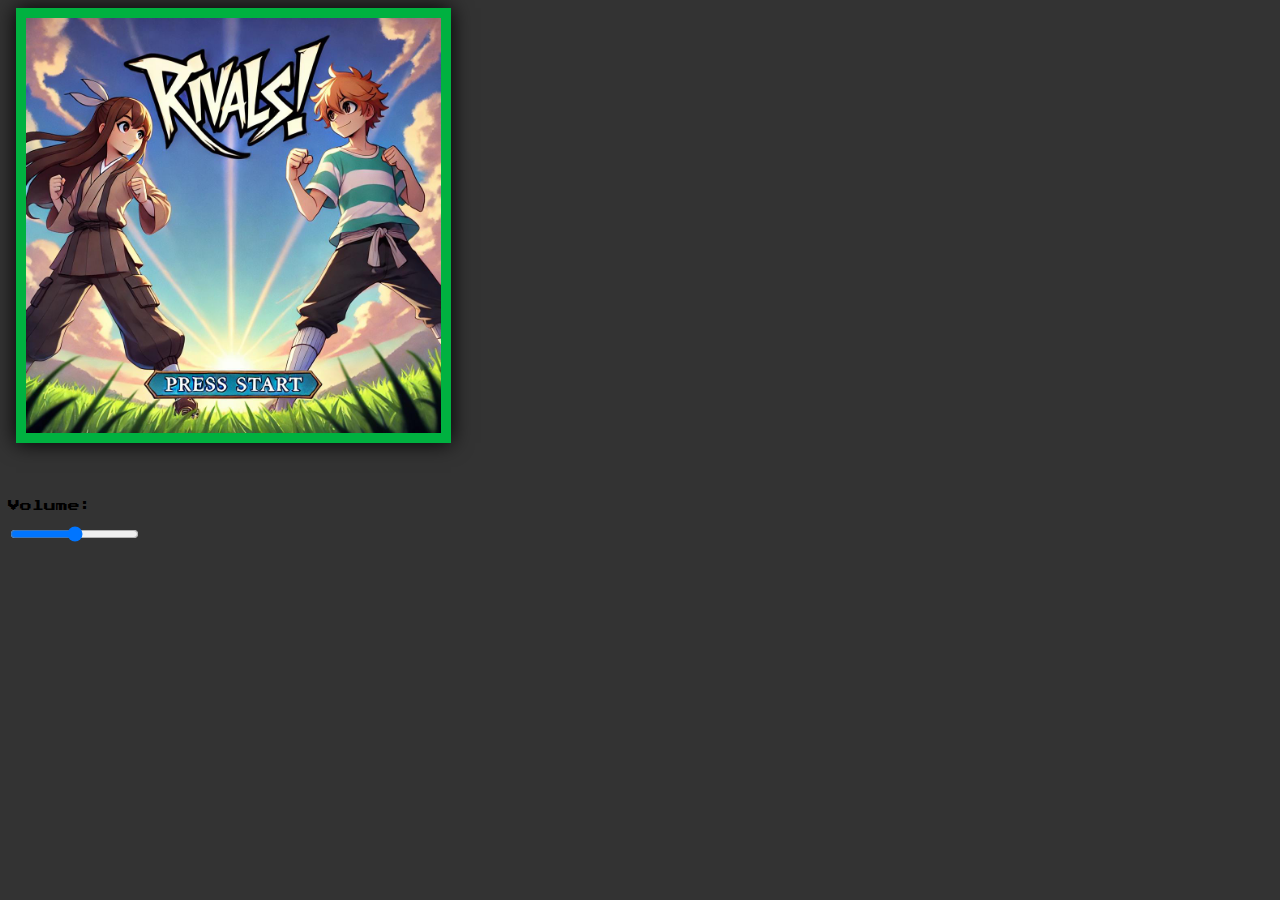
==== index.html @ 9e893f6f "title music plays on page load" ====
<!DOCTYPE html>
<html lang="en">
<head>
    <link rel="preconnect" href="https://fonts.googleapis.com">
    <link rel="preconnect" href="https://fonts.gstatic.com" crossorigin>
    <link href="https://fonts.googleapis.com/css2?family=Press+Start+2P&display=swap" rel="stylesheet">
    <meta charset="UTF-8">
    <meta name="viewport" content="width=device-width, initial-scale=1.0">
    <script src="https://unpkg.com/axios/dist/axios.min.js"></script>
    <script defer src="script.js"></script>
    <link rel="stylesheet" href="styles.css">
    <title>Pokémon: RIVALS!</title>
</head>
<body>

    <button id="titleScreen">
        <img src="Rivals_title_screen.jpeg" id="titleScreenImage">
    </button>
    
    <div id="optnsContainer" class="inactive">
   
        <div id="pokeAndBPContainer">
   
            <button id="pokemonButton">Pokemon</button>
            <button id="backpackButton">Backpack</button>
   
        </div>
   
        <button id="restartButton">Restart</button>
   
    </div>
   
    <div id="mainScreen" class="inactive">
   
        <h2 id="textBox" class="inactive"></h2>
   
        <div id="starterSelectContainer" class="inactive">
   
            <button id="lillipupSelect">Lillipup</button>
            <button id="rockruffSelect">Rockruff</button>
            <button id="yamperSelect">Yamper</button>

        </div>

        <div id = "starterHighlights">

            <div id="yamperHighlight" class="inactive">
                <h1 id="yamperH1">Yamper</h1>
                <span id="yamperSpan">Electric</span>
                <p id="yamperP">Yamper has an organ in its body that generates electricity, 
                    and this organ is activated when Yamper runs around. 
                    Yamper can't store the electricity it generates, so it's 
                    often seen running around with electric sparks crackling 
                    around it.</p>
                <div id="yamperList">
                    <ul>
                        <li class="yamperStats">Hp: 59</li>
                        <li class="yamperStats">Atk: 45</li>
                        <li class="yamperStats">Def: 50</li>
                        <li class="yamperStats">Sp. Atk: 40</li>
                        <li class="yamperStats">Sp. Def: 50</li>
                        <li class="yamperStats">Speed: 26</li>
                    </ul>
                    <img id="yamperPic" src="https://raw.githubusercontent.com/PokeAPI/sprites/master/sprites/pokemon/other/showdown/835.gif"/>
                </div>    
            </div>

            <div id="lillipupHighlight" class="inactive">
                <h1 id="lillipupH1">Lillipup</h1>
                <span id="lillipupSpan">Normal</span>
                <p id="lillipupP">This Pokémon is courageous but also cautious. 
                    It uses the soft fur covering its face to collect information 
                    about its surroundings.</p>
                <div id="lillipupList">
                    <ul>
                        <li class="lillipupStats">Hp: 45</li>
                        <li class="lillipupStats">Atk: 60</li>
                        <li class="lillipupStats">Def: 45</li>
                        <li class="lillipupStats">Sp. Atk: 25</li>
                        <li class="lillipupStats">Sp. Def: 45</li>
                        <li class="lillipupStats">Speed: 55</li>
                    </ul>
                    <img id="lillipupPic" src="https://raw.githubusercontent.com/PokeAPI/sprites/master/sprites/pokemon/other/showdown/506.gif"/>
                </div>
            </div>

            <div id="rockruffHighlight" class="inactive">
                <h1 id="rockruffH1">Rockruff</h1>
                <span id="rockruffSpan">Rock</span>
                <p id="rockruffP">Rockruff has an excellent sense of smell, and 
                    once it has smelled an odor, it doesn’t forget it! There are 
                    tales of these Pokémon getting separated from their Trainers, 
                    then using the faintest traces of their scent to track them 
                    for days until they are reunited!</p>
                <div id="rockruffList">
                    <ul>
                        <li class="rockruffStats">Hp: 45</li>
                        <li class="rockruffStats">Atk: 65</li>
                        <li class="rockruffStats">Def: 40</li>
                        <li class="rockruffStats">Sp. Atk: 30</li>
                        <li class="rockruffStats">Sp. Def: 40</li>
                        <li class="rockruffStats">Speed: 60</li>
                    </ul>
                    <img id="rockruffPic" src="https://raw.githubusercontent.com/PokeAPI/sprites/master/sprites/pokemon/other/showdown/744.gif"/>
                </div>
            </div>

        </div>
   
        <div id="nameYourStarter" class="inactive">
   
            <h3 id="youHaveSelected">Congratulations!</h3>
            <input type="text" id="nameInput" placeholder="What is its name?"/>
   
        </div>
   
        <div id="selectionCongrats" class="inactive">
   
            <button id="okCongrats">OK</button>
   
        </div>
   
        <div id="fightButtonContainer" class="inactive">
   
            <button id="fightButton">FIGHT RIVAL!</button>
   
        </div>

        <div id="fightWindow" class="inactive">

            <div id="opponentSpriteContainer" class="spriteContainer">

                <img id="opponentSprite" class="sprite" src=""/>

                <div id="opponentStatBlock">
                    <h5 id="opponentHP">Opponent HP: 0/0</h5>
                </div>

            </div>

            <div id="playerSpriteContainer" class="spriteContainer">

                <img id="playerSprite" class="sprite" src=""/>

                <div id="playerStatBlock">
                    <h4 id="playerHP">Player HP: 0/0</h4>
                </div>

            </div>

        </div>

        <div id="fightOptnsContainer" class="inactive">

            <button id="attackBtn">Attack!</button>

            <button id="fleeBtn">Flee!</button>

        </div>

    </div>
    <div>
        <h3>Volume:</h3>
        <input type="range" id="volumeSlider" min="0" max="1" step="0.01" value="0.5">
    </div>
</body>
</html>
---- styles.css ----
/* Targeting all elements, box-sizing instructs browser to include border and padding in its width and height */
*, ::before, ::after {
    box-sizing:border-box;
    font-family: "Press Start 2P", system-ui;
    font-weight: 200;
    font-style: normal;
    font-size: 12px;
}  

button:hover {
    cursor: pointer;
}


#optnsContainer {
    display:flex;
    justify-content: space-between;
    height: 45px;
    width: 95%;
    margin-left: 2%;
}

#optionsContainer > button {
    height: 100px;
}

#titleScreen {
    display: flex;
    margin-left: auto;
    margin-right: auto;
    padding: 0;
    border: none;
    background: none;
    cursor: pointer;
    box-shadow: 0px 0px 20px black;
}

#yamperList {
    display: flex;
    justify-content: space-around;
}

#yamperList > img {
    width: 30%;
    height: auto;
}

#lillipupList {
    display: flex;
    justify-content: space-around;
}

#lillipupList > img {
    width: 30%;
    height: auto;
}

#rockruffList {
    display: flex;
    justify-content: space-around;
}

#rockruffList > img {
    width: 30%;
    height: auto;
}

#titleScreenImage {
    width: 100%;
    height: 100%;
    object-fit: cover;
    max-width: 435px;
    max-height: 1000px;
    border-style: solid;
    border-width: 10px;
    border-color: #00b140;
}


body {
    background-color: #333;
    width: 450px
}

#mainScreen {
    display: flex;
    background-color: #00230d;
    color: #00b140;
    text-shadow: 2px 2px 2px black;
    padding: 15px;
    width: 450px;
    height: 600px;
    flex-direction: column;
    border-width: 5px;
    border-style: solid;
    box-shadow: 2px 2px 2px black;
}

#textBox {
    display:flex;
    word-spacing: 7px;
}

#starterSelectContainer {
    display: flex;
    justify-content: space-between;
    height: fit-content;
}
#starterSelectContainer > button {
    display:flex;
    background-color: #005620;
    height: 40px;
    justify-content: center;
    align-items: center;
}

#starterSelectContainer > button:hover {
    background-color: #008230;
}

#selectionCongrats {
    width: 100%;
    overflow:auto;
}

#pokeAndBPContainer {
    display:flex;
    width:225px;
    justify-content: space-between;
    flex-direction: row;
}

#opponentSprite {
    width:65px;
    margin-left: 290px;   
}

#opponentStatBlock {
    text-align: right;
}

.sprite {
    cursor: pointer;
}

#playerSprite {
    width:100px;
    justify-content: left;
}

#playerStatBlock {
    text-align: left;
}

#fightOptnsContainer {
    display: flex;
    text-align: center;
    justify-content: space-around;
    height: 7%;
}

/* Hide all closed screens and elements within them. 
Disable this class on an element when an event opens it.
Enable it when an event closes it. */

.inactive * {
    display: none !important;
}
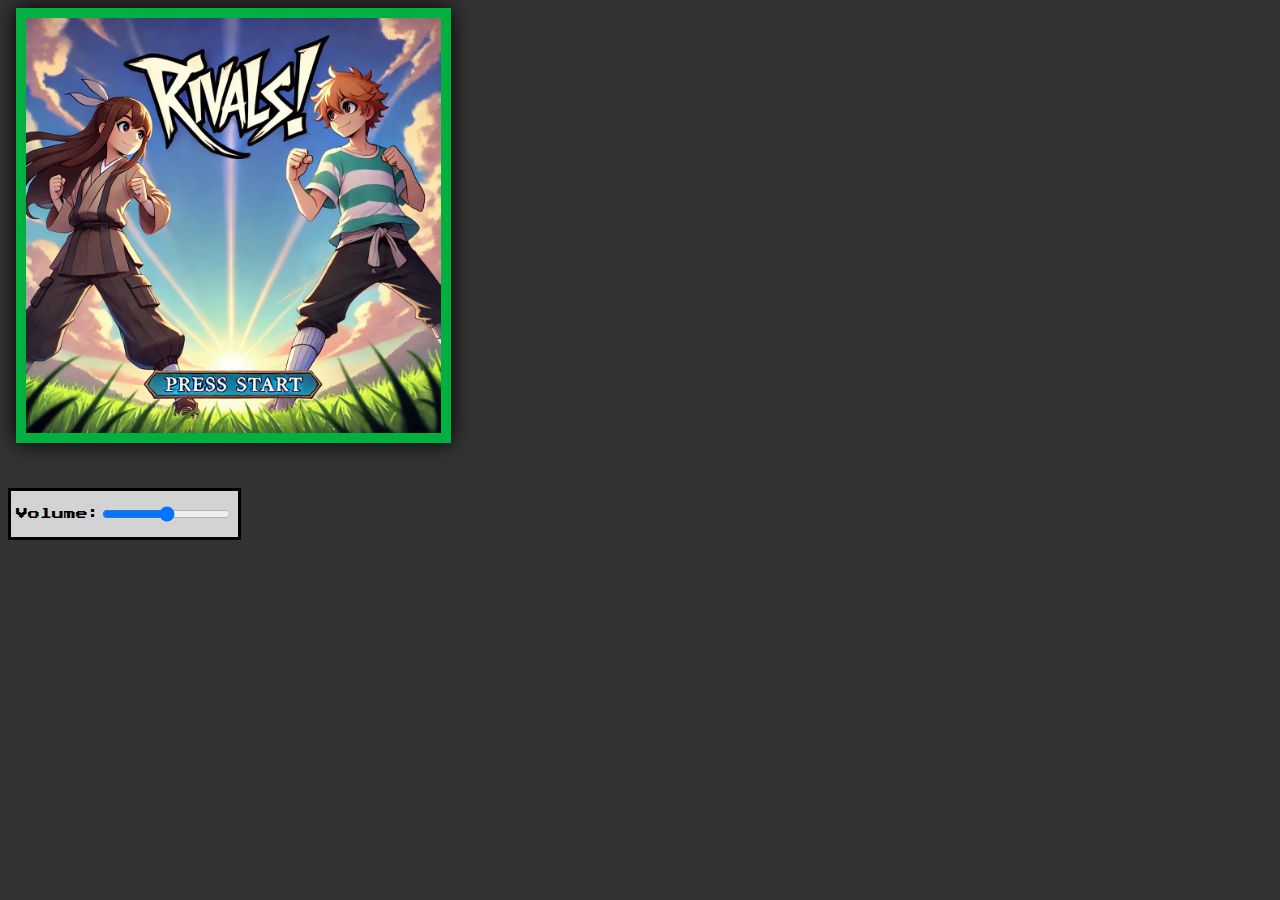
==== commit cd66d862: "Implement winning conditions and level up mechanics" ====
--- a/index.html
+++ b/index.html
@@ -14,14 +14,14 @@
 <body>
 
     <button id="titleScreen">
-        <img src="Rivals_title_screen.jpeg" id="titleScreenImage">
+        <img src="Pictures/Rivals_title_screen.jpeg" id="titleScreenImage">
     </button>
     
     <div id="optnsContainer" class="inactive">
    
         <div id="pokeAndBPContainer">
    
-            <button id="pokemonButton">Pokemon</button>
+            <button id="pokemonButton">Pokémon</button>
             <button id="backpackButton">Backpack</button>
    
         </div>
@@ -159,7 +159,7 @@
         </div>
 
     </div>
-    <div>
+    <div id="volumeContainer">
         <h3>Volume:</h3>
         <input type="range" id="volumeSlider" min="0" max="1" step="0.01" value="0.5">
     </div>
--- a/styles.css
+++ b/styles.css
@@ -43,6 +43,7 @@
 #yamperList > img {
     width: 30%;
     height: auto;
+    filter: hue-rotate(100deg) brightness(0.7) saturate(2);
 }
 
 #lillipupList {
@@ -53,6 +54,7 @@
 #lillipupList > img {
     width: 30%;
     height: auto;
+    filter: hue-rotate(100deg) brightness(0.7) saturate(2);
 }
 
 #rockruffList {
@@ -63,6 +65,7 @@
 #rockruffList > img {
     width: 30%;
     height: auto;
+    filter: hue-rotate(100deg) brightness(0.7) saturate(2);
 }
 
 #titleScreenImage {
@@ -133,6 +136,7 @@
 #opponentSprite {
     width:65px;
     margin-left: 290px;   
+    filter: hue-rotate(100deg) brightness(0.7) saturate(2);
 }
 
 #opponentStatBlock {
@@ -146,6 +150,7 @@
 #playerSprite {
     width:100px;
     justify-content: left;
+    filter: hue-rotate(100deg) brightness(0.7) saturate(2);
 }
 
 #playerStatBlock {
@@ -159,6 +164,15 @@
     height: 7%;
 }
 
+#volumeContainer {
+    display: flex;
+    width: fit-content;
+    padding: 5px;
+    border-width: 3px;
+    border-style: solid;
+    background-color: lightgray;
+}
+
 /* Hide all closed screens and elements within them. 
 Disable this class on an element when an event opens it.
 Enable it when an event closes it. */
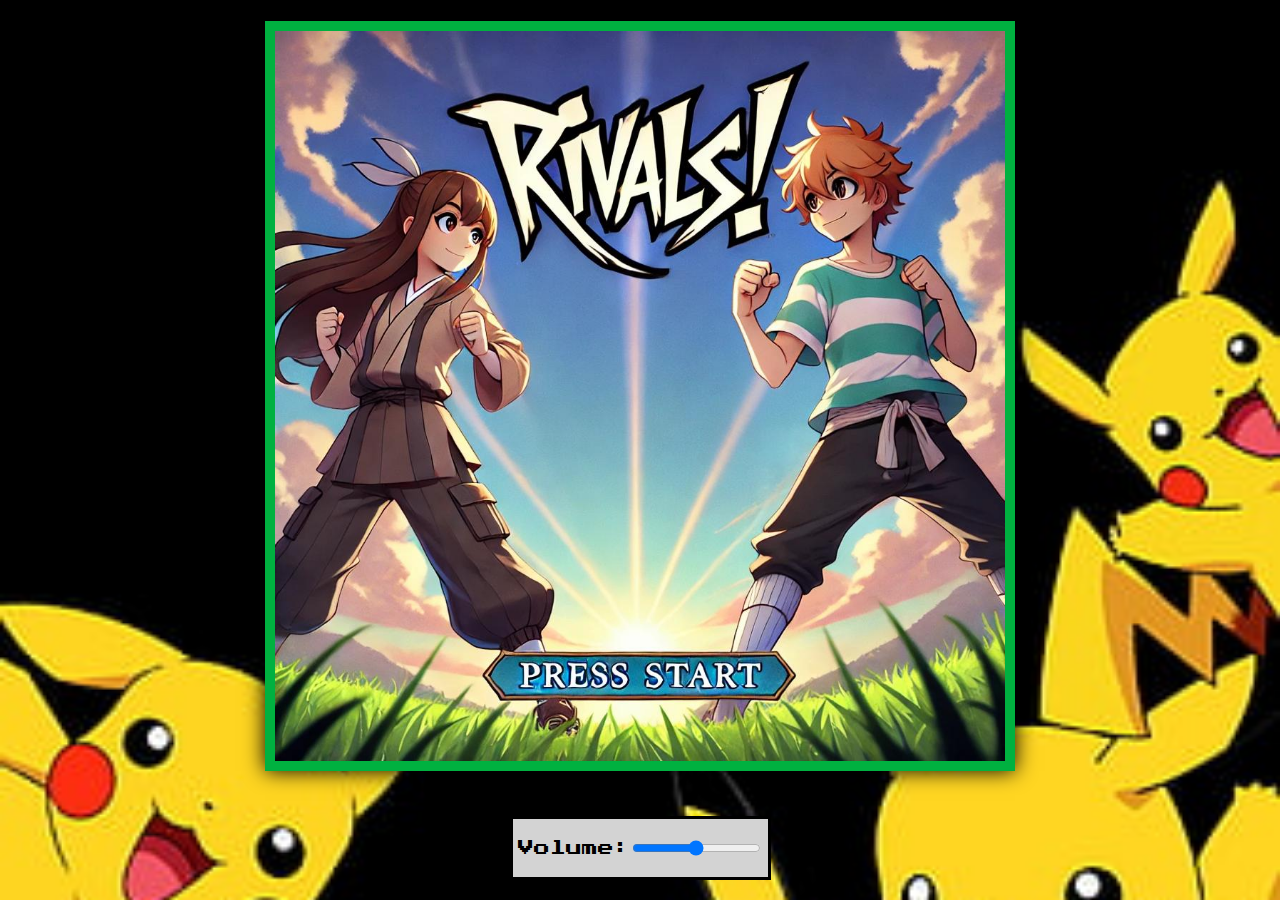
==== commit 9249d71e: "center main screen" ====
--- a/index.html
+++ b/index.html
@@ -13,9 +13,11 @@
 </head>
 <body>
 
-    <button id="titleScreen">
-        <img src="Pictures/Rivals_title_screen.jpeg" id="titleScreenImage">
-    </button>
+    <div id="titleScreenContainer">
+        <button id="titleScreen">
+            <img src="Pictures/Rivals_title_screen.jpeg" id="titleScreenImage">
+        </button>
+    </div>
     
     <div id="optnsContainer" class="inactive">
    
--- a/styles.css
+++ b/styles.css
@@ -1,3 +1,5 @@
+
+
 /* Targeting all elements, box-sizing instructs browser to include border and padding in its width and height */
 *, ::before, ::after {
     box-sizing:border-box;
@@ -7,6 +9,13 @@
     font-size: 12px;
 }  
 
+@media screen and (min-width: 500px) {
+
+    *, ::before, ::after {
+        font-size: 16px;
+    }
+}
+
 button:hover {
     cursor: pointer;
 }
@@ -43,7 +52,7 @@
 #yamperList > img {
     width: 30%;
     height: auto;
-    filter: hue-rotate(100deg) brightness(0.7) saturate(2);
+    filter: hue-rotate(100deg) brightness(0.6) saturate(1.5);
 }
 
 #lillipupList {
@@ -54,7 +63,7 @@
 #lillipupList > img {
     width: 30%;
     height: auto;
-    filter: hue-rotate(100deg) brightness(0.7) saturate(2);
+    filter: hue-rotate(100deg) brightness(0.6) saturate(1.5);
 }
 
 #rockruffList {
@@ -65,10 +74,17 @@
 #rockruffList > img {
     width: 30%;
     height: auto;
-    filter: hue-rotate(100deg) brightness(0.7) saturate(2);
+    filter: hue-rotate(100deg) brightness(0.6) saturate(1.5);
+}
+
+#titleScreenContainer {
+    display: flex;
+    justify-content: center;
 }
 
 #titleScreenImage {
+    display:flex;
+    justify-content: center;
     width: 100%;
     height: 100%;
     object-fit: cover;
@@ -79,10 +95,39 @@
     border-color: #00b140;
 }
 
+img {
+    transition: filter 0.3s ease;
+  }
+  
+  img:hover {
+    filter: brightness(110%) contrast(90%);
+  }
+
+
+@media screen and (min-width: 500px) {
+    #titleScreenImage {
+        max-width: 750px;
+        max-height: auto;
+    }
+}
+
 
 body {
-    background-color: #333;
-    width: 450px
+    display: flex;
+    flex-direction: column;
+    justify-content: center;
+    align-items: center;
+    background-image: url('Pictures/backgroundPikachu.jpg');
+    background-size: cover;
+    background-position: center;
+    height: 100vh;
+    margin: 0;
+}
+
+@media screen and (min-width: 500px) {
+    body {
+        width: 100%;
+    }
 }
 
 #mainScreen {
@@ -98,6 +143,14 @@
     border-style: solid;
     box-shadow: 2px 2px 2px black;
 }
+  
+
+@media screen and (min-width: 500px) {
+    #mainScreen {
+        width: 750px;
+        height: 750px;
+    }
+}
 
 #textBox {
     display:flex;
@@ -133,10 +186,20 @@
     flex-direction: row;
 }
 
+@media screen and (min-width: 500px) {
+    #pokeAndBPContainer {
+        width: 450px;
+        justify-content: space-around;
+    }
+
+    #restartButton {
+        width: 250px;
+    }
+}
 #opponentSprite {
     width:65px;
-    margin-left: 290px;   
-    filter: hue-rotate(100deg) brightness(0.7) saturate(2);
+    margin-left: 550px;   
+    filter: hue-rotate(100deg) brightness(0.6) saturate(1.5);
 }
 
 #opponentStatBlock {
@@ -149,8 +212,9 @@
 
 #playerSprite {
     width:100px;
+    margin-left: 100px;
     justify-content: left;
-    filter: hue-rotate(100deg) brightness(0.7) saturate(2);
+    filter: hue-rotate(100deg) brightness(0.6) saturate(1.5);
 }
 
 #playerStatBlock {
@@ -179,4 +243,5 @@
 
 .inactive * {
     display: none !important;
-}+}
+
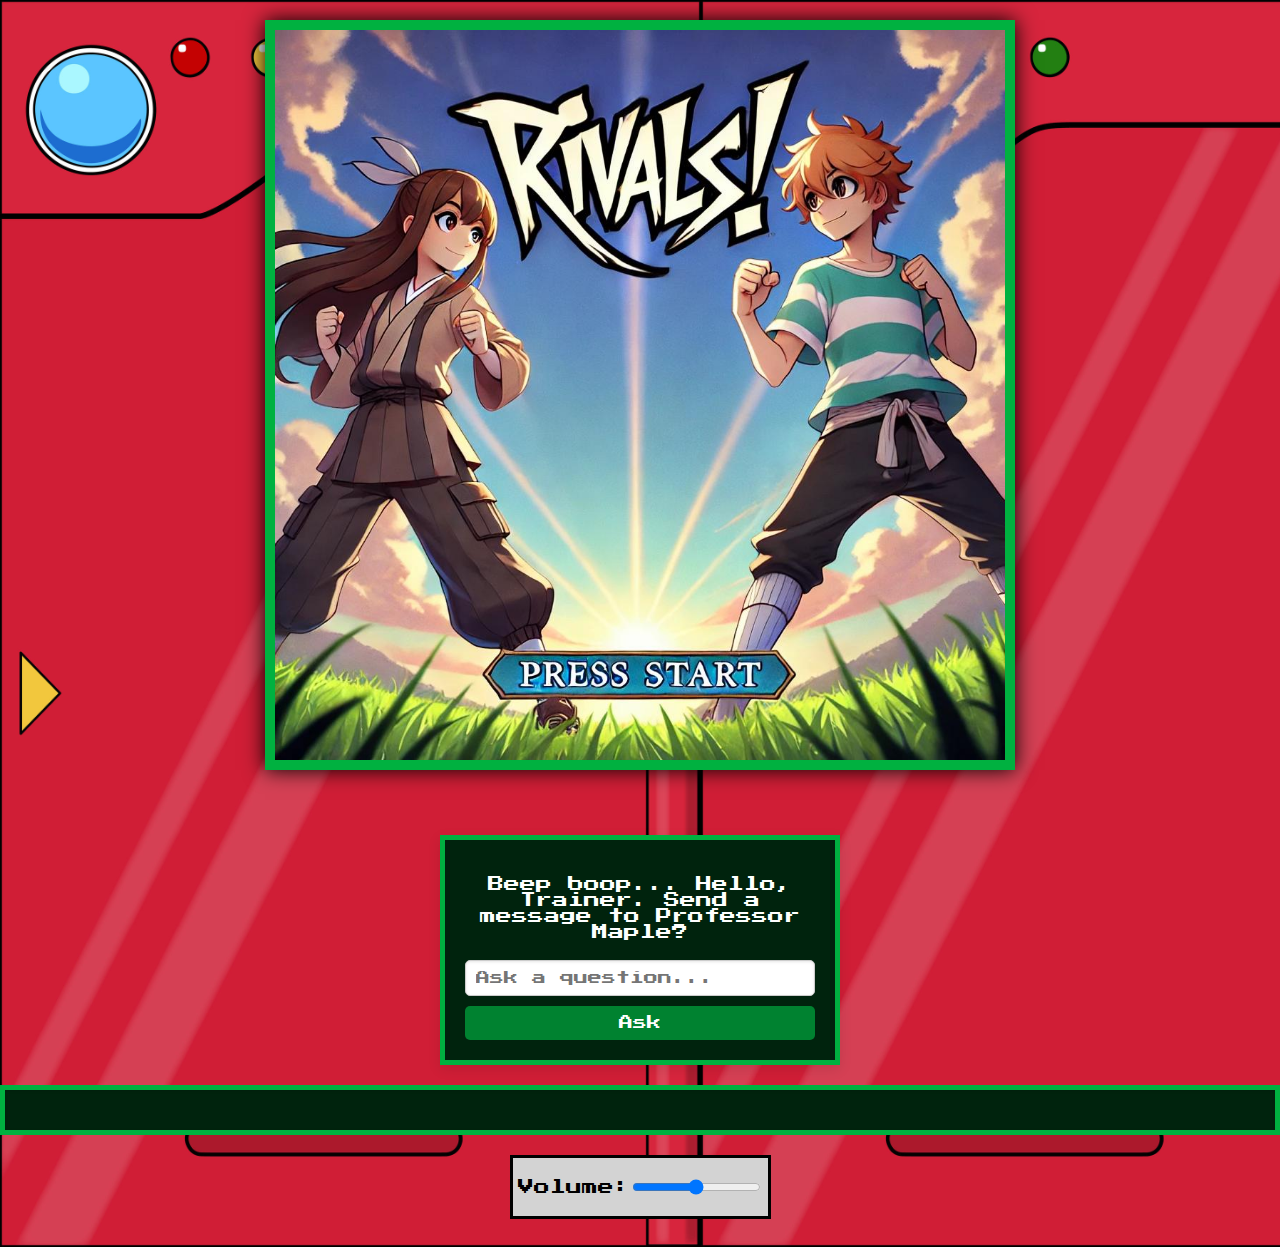
==== commit 33b3bbe0: "Changed Espurr to Purrloin and fixed mobile-size CSS" ====
--- a/index.html
+++ b/index.html
@@ -35,6 +35,10 @@
     <div id="mainScreen" class="inactive">
    
         <h2 id="textBox" class="inactive"></h2>
+
+        <div id="dialoguePicContainer" class="inactive">
+            <img id="dialoguePic" src="Pictures/Screenshot 2024-10-01 at 2.07.30 PM.png"/>
+        </div>
    
         <div id="starterSelectContainer" class="inactive">
    
@@ -161,6 +165,18 @@
         </div>
 
     </div>
+
+    <div id="chatGPTInterface">
+        <p>Beep boop... Hello, Trainer. Send a message to Professor Maple?</p>
+        <input type="text" id="player-question" placeholder="Ask a question...">
+        <button id="ask-question">Ask</button>
+      </div>
+    
+    
+    <div id="chat-response">
+         
+    </div>
+
     <div id="volumeContainer">
         <h3>Volume:</h3>
         <input type="range" id="volumeSlider" min="0" max="1" step="0.01" value="0.5">
--- a/styles.css
+++ b/styles.css
@@ -20,13 +20,19 @@
     cursor: pointer;
 }
 
-
 #optnsContainer {
     display:flex;
     justify-content: space-between;
     height: 45px;
-    width: 95%;
-    margin-left: 2%;
+    width: 35%;
+    margin-left: -20%;
+}
+
+@media screen and (min-width: 500px) {
+    #optnsContainer {
+
+        margin-left: 2%;
+    }
 }
 
 #optionsContainer > button {
@@ -95,14 +101,34 @@
     border-color: #00b140;
 }
 
-img {
+@keyframes flickerFilter {
+    0% {
+      filter: brightness(100%) contrast(100%);
+    }
+    50% {
+      filter: brightness(110%) contrast(90%);
+    }
+    100% {
+      filter: brightness(100%) contrast(100%);
+    }
+  }
+  
+#titleScreenContainer > img {
     transition: filter 0.3s ease;
   }
   
-  img:hover {
-    filter: brightness(110%) contrast(90%);
-  }
-
+#titleScreenContainer > img:hover {
+    animation: flickerFilter 0.5s infinite;
+  }
+  
+#dialoguePic {
+    filter: hue-rotate(75deg) brightness(.6) saturate(2) contrast(1.3);
+    width: 100px;
+    display: flex;
+    border: solid black;
+    box-shadow: 0px 0px 2px #333;
+    float: left;
+}
 
 @media screen and (min-width: 500px) {
     #titleScreenImage {
@@ -111,22 +137,24 @@
     }
 }
 
-
 body {
     display: flex;
     flex-direction: column;
     justify-content: center;
     align-items: center;
-    background-image: url('Pictures/backgroundPikachu.jpg');
-    background-size: cover;
-    background-position: center;
-    height: 100vh;
-    margin: 0;
+    background-image: url('Pictures/pokedex_phone_wallpaper_by_drboxhead_dcrrow9-fullview.jpg');
+    background-size: contain;
+    margin-top: 20px;
+    align-content: center;
+    width: 100%;
+    margin-left: 15%;
+    margin-right:15%;
 }
 
 @media screen and (min-width: 500px) {
     body {
         width: 100%;
+        margin-left: 0px;
     }
 }
 
@@ -182,25 +210,32 @@
 #pokeAndBPContainer {
     display:flex;
     width:225px;
-    justify-content: space-between;
+    justify-content: left;
     flex-direction: row;
+}
+
+#opponentSprite {
+    margin-left: 300px;
+    filter: hue-rotate(100deg) brightness(0.6) saturate(1.5);
+    width:80px;
 }
 
 @media screen and (min-width: 500px) {
     #pokeAndBPContainer {
         width: 450px;
-        justify-content: space-around;
+        justify-content: left;
     }
 
     #restartButton {
         width: 250px;
     }
-}
-#opponentSprite {
-    width:65px;
+    
+    #opponentSprite {
     margin-left: 550px;   
-    filter: hue-rotate(100deg) brightness(0.6) saturate(1.5);
-}
+
+}
+}
+
 
 #opponentStatBlock {
     text-align: right;
@@ -234,8 +269,80 @@
     padding: 5px;
     border-width: 3px;
     border-style: solid;
+    margin-bottom: 20px;
     background-color: lightgray;
 }
+
+#chatGPTInterface {
+    background-color: #00230d;
+    color: #ffffff;
+    border-style:solid;
+    border-color: #00b140;
+    border-width: 5px;
+    box-shadow: 0px 4px 12px rgba(0, 0, 0, 0.1);
+    width: 400px;
+    padding: 20px;
+    margin-top: 20px;
+    display: flex;
+    flex-direction: column;
+    align-items: center;
+}
+  
+#chatGPTInterface p {
+    font-size: 16px;
+    margin-bottom: 20px;
+    text-align: center;
+}
+  
+#player-question {
+    width: 100%;
+    padding: 10px;
+    font-size: 14px;
+    border-radius: 5px;
+    border: 1px solid #ccc;
+    margin-bottom: 10px;
+    box-shadow: inset 0px 1px 3px rgba(0, 0, 0, 0.1);
+    outline: none;
+}
+  
+  /* Styling for the "Ask" button */
+  #ask-question {
+    background-color: #008230;
+    color: #ffffff;
+    border: none;
+    padding: 10px 15px;
+    font-size: 14px;
+    border-radius: 5px;
+    cursor: pointer;
+    width: 100%;
+  }
+  
+  #ask-question:hover {
+    background-color: #00b140;
+  }
+  
+  /* Chat response container */
+  #chat-response {
+    margin-top: 20px;
+    margin-bottom: 20px;
+    padding: 10px;
+    background-color: #00230d;
+    border-style:solid;
+    border-width: 5px;
+    border-color: #00b140;
+    color: #ffffff;
+    width: 100%;
+    min-height: 50px;
+    text-align: left;
+    font-size: 14px;
+    box-shadow: inset 0px 1px 3px rgba(0, 0, 0, 0.1);
+  }
+  #chat-response >img {
+    display:flex;
+    width:100px;
+    filter: hue-rotate(65deg) brightness(0.6) saturate(2);
+    border: solid #ffffff 5px;
+  }
 
 /* Hide all closed screens and elements within them. 
 Disable this class on an element when an event opens it.
@@ -243,5 +350,4 @@
 
 .inactive * {
     display: none !important;
-}
-
+}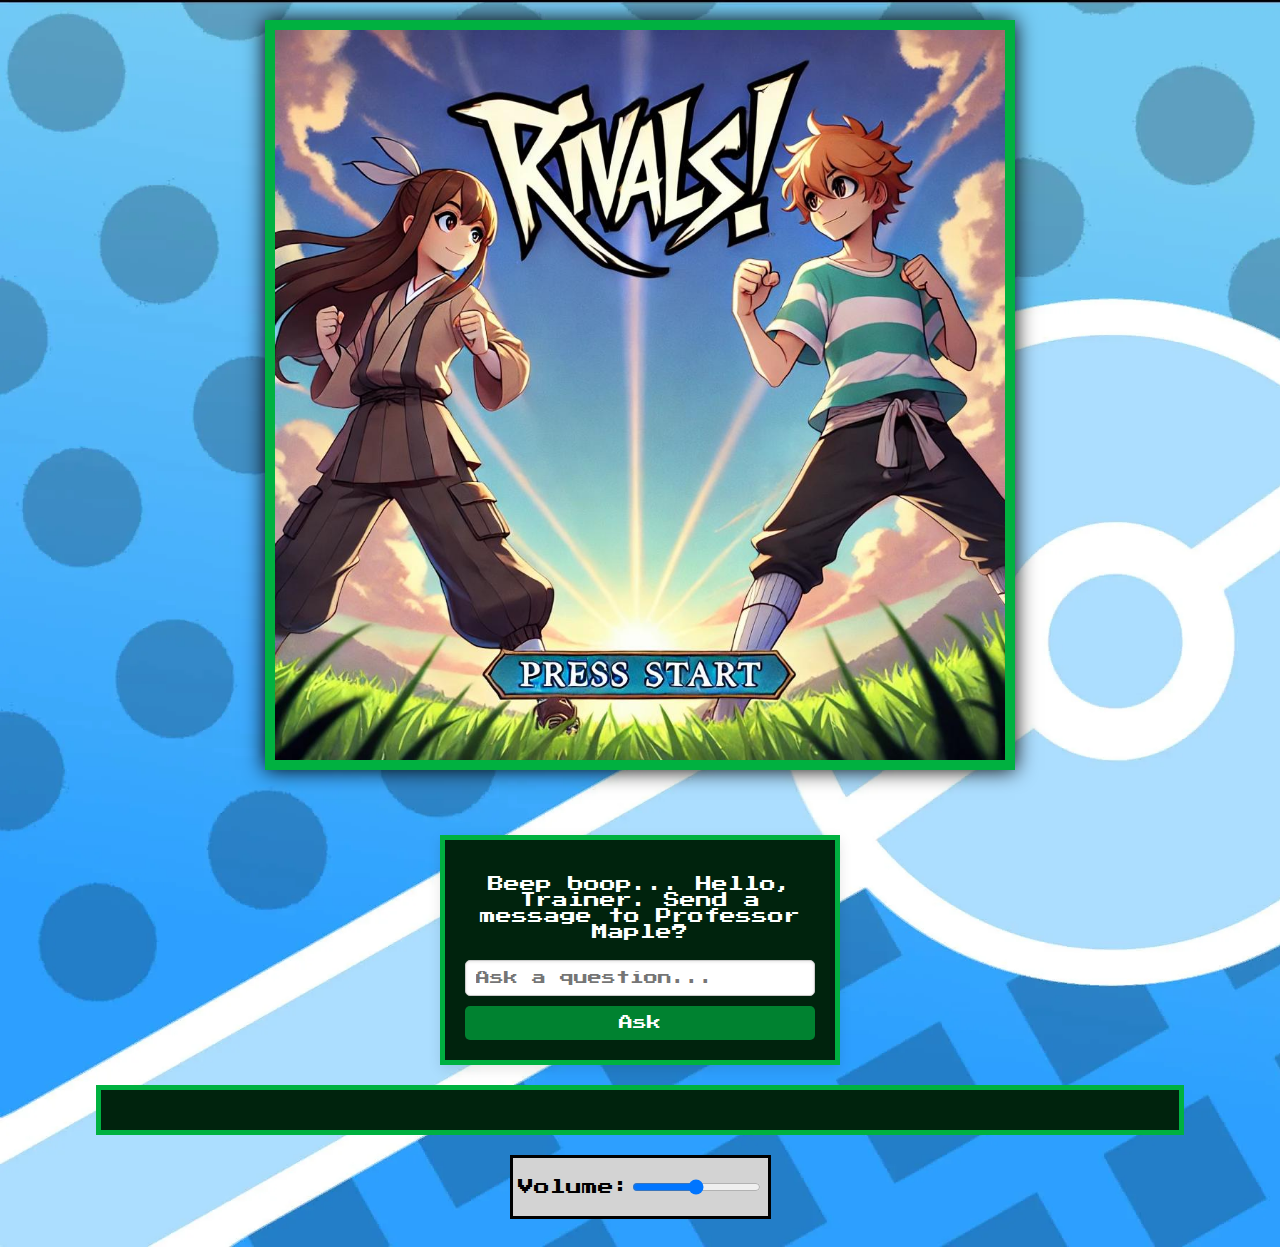
==== commit 4140dad8: "Add music and trainer specific dialogue lines" ====
--- a/index.html
+++ b/index.html
@@ -22,10 +22,7 @@
     <div id="optnsContainer" class="inactive">
    
         <div id="pokeAndBPContainer">
-   
-            <button id="pokemonButton">Pokémon</button>
-            <button id="backpackButton">Backpack</button>
-   
+      
         </div>
    
         <button id="restartButton">Restart</button>
@@ -129,6 +126,11 @@
         <div id="fightButtonContainer" class="inactive">
    
             <button id="fightButton">FIGHT RIVAL!</button>
+            <button id="fight2Button">FIGHT RANDOM!</button>
+            <button id="fight4Button">FIGHT AISHA!</button>
+            <button id="fight3Button">FIGHT ASHLEY!</button>
+            <button id="fight5Button">FIGHT BRITTANY!</button>
+            <button id="fight6Button">FIGHT TOM!</button>
    
         </div>
 
--- a/styles.css
+++ b/styles.css
@@ -1,6 +1,9 @@
 
-
-/* Targeting all elements, box-sizing instructs browser to include border and padding in its width and height */
+/* For the animations, I asked ChatGPT how to do animations and it gave me a simple explanation that I used to
+create what is in this file. */
+
+/* Targeting all elements, box-sizing instructs browser to include border and padding in its width and height 
+I learned this targeting style from Web Dev Simplified, on YouTube, which has some neat tips.*/
 *, ::before, ::after {
     box-sizing:border-box;
     font-family: "Press Start 2P", system-ui;
@@ -16,6 +19,10 @@
     }
 }
 
+button {
+    border: 3px solid #0f380f;
+}
+
 button:hover {
     cursor: pointer;
 }
@@ -30,7 +37,6 @@
 
 @media screen and (min-width: 500px) {
     #optnsContainer {
-
         margin-left: 2%;
     }
 }
@@ -113,14 +119,14 @@
     }
   }
   
-#titleScreenContainer > img {
+#titleScreenContainer > button > img {
     transition: filter 0.3s ease;
-  }
-  
-#titleScreenContainer > img:hover {
+}
+
+#titleScreenContainer > button:hover > img {
     animation: flickerFilter 0.5s infinite;
-  }
-  
+}
+
 #dialoguePic {
     filter: hue-rotate(75deg) brightness(.6) saturate(2) contrast(1.3);
     width: 100px;
@@ -143,18 +149,18 @@
     justify-content: center;
     align-items: center;
     background-image: url('Pictures/pokedex_phone_wallpaper_by_drboxhead_dcrrow9-fullview.jpg');
-    background-size: contain;
+    background-size: cover;
     margin-top: 20px;
     align-content: center;
     width: 100%;
-    margin-left: 15%;
-    margin-right:15%;
 }
 
 @media screen and (min-width: 500px) {
     body {
         width: 100%;
         margin-left: 0px;
+        background-image: url('Pictures/wp8813120.webp');
+    
     }
 }
 
@@ -202,6 +208,14 @@
     background-color: #008230;
 }
 
+#fightOptnsContainer > button {
+    background-color:#005620;
+}
+
+#fightOptnsContainer > button:hover {
+    background-color: #008230;
+}
+
 #selectionCongrats {
     width: 100%;
     overflow:auto;
@@ -213,8 +227,14 @@
     justify-content: left;
     flex-direction: row;
 }
+  
+@keyframes bounce {
+  from { transform: translateY(0); }
+  to { transform: translateY(-5px); }
+}
 
 #opponentSprite {
+    animation: bounce 0.8s infinite alternate;
     margin-left: 300px;
     filter: hue-rotate(100deg) brightness(0.6) saturate(1.5);
     width:80px;
@@ -246,6 +266,7 @@
 }
 
 #playerSprite {
+    animation: bounce 0.8s infinite alternate;
     width:100px;
     margin-left: 100px;
     justify-content: left;
@@ -254,6 +275,20 @@
 
 #playerStatBlock {
     text-align: left;
+}
+
+#fightButtonContainer {
+    display: flex;
+    justify-content: space-evenly;
+    flex-direction: column;
+    width:40%;
+    align-items: center;
+}
+
+#fightButtonContainer > button {
+    margin-top: 10px;
+    height: 22px;
+
 }
 
 #fightOptnsContainer {
@@ -305,7 +340,6 @@
     outline: none;
 }
   
-  /* Styling for the "Ask" button */
   #ask-question {
     background-color: #008230;
     color: #ffffff;
@@ -321,7 +355,7 @@
     background-color: #00b140;
   }
   
-  /* Chat response container */
+
   #chat-response {
     margin-top: 20px;
     margin-bottom: 20px;
@@ -331,12 +365,12 @@
     border-width: 5px;
     border-color: #00b140;
     color: #ffffff;
-    width: 100%;
+    width: 85%;
     min-height: 50px;
     text-align: left;
     font-size: 14px;
-    box-shadow: inset 0px 1px 3px rgba(0, 0, 0, 0.1);
-  }
+  }
+
   #chat-response >img {
     display:flex;
     width:100px;
